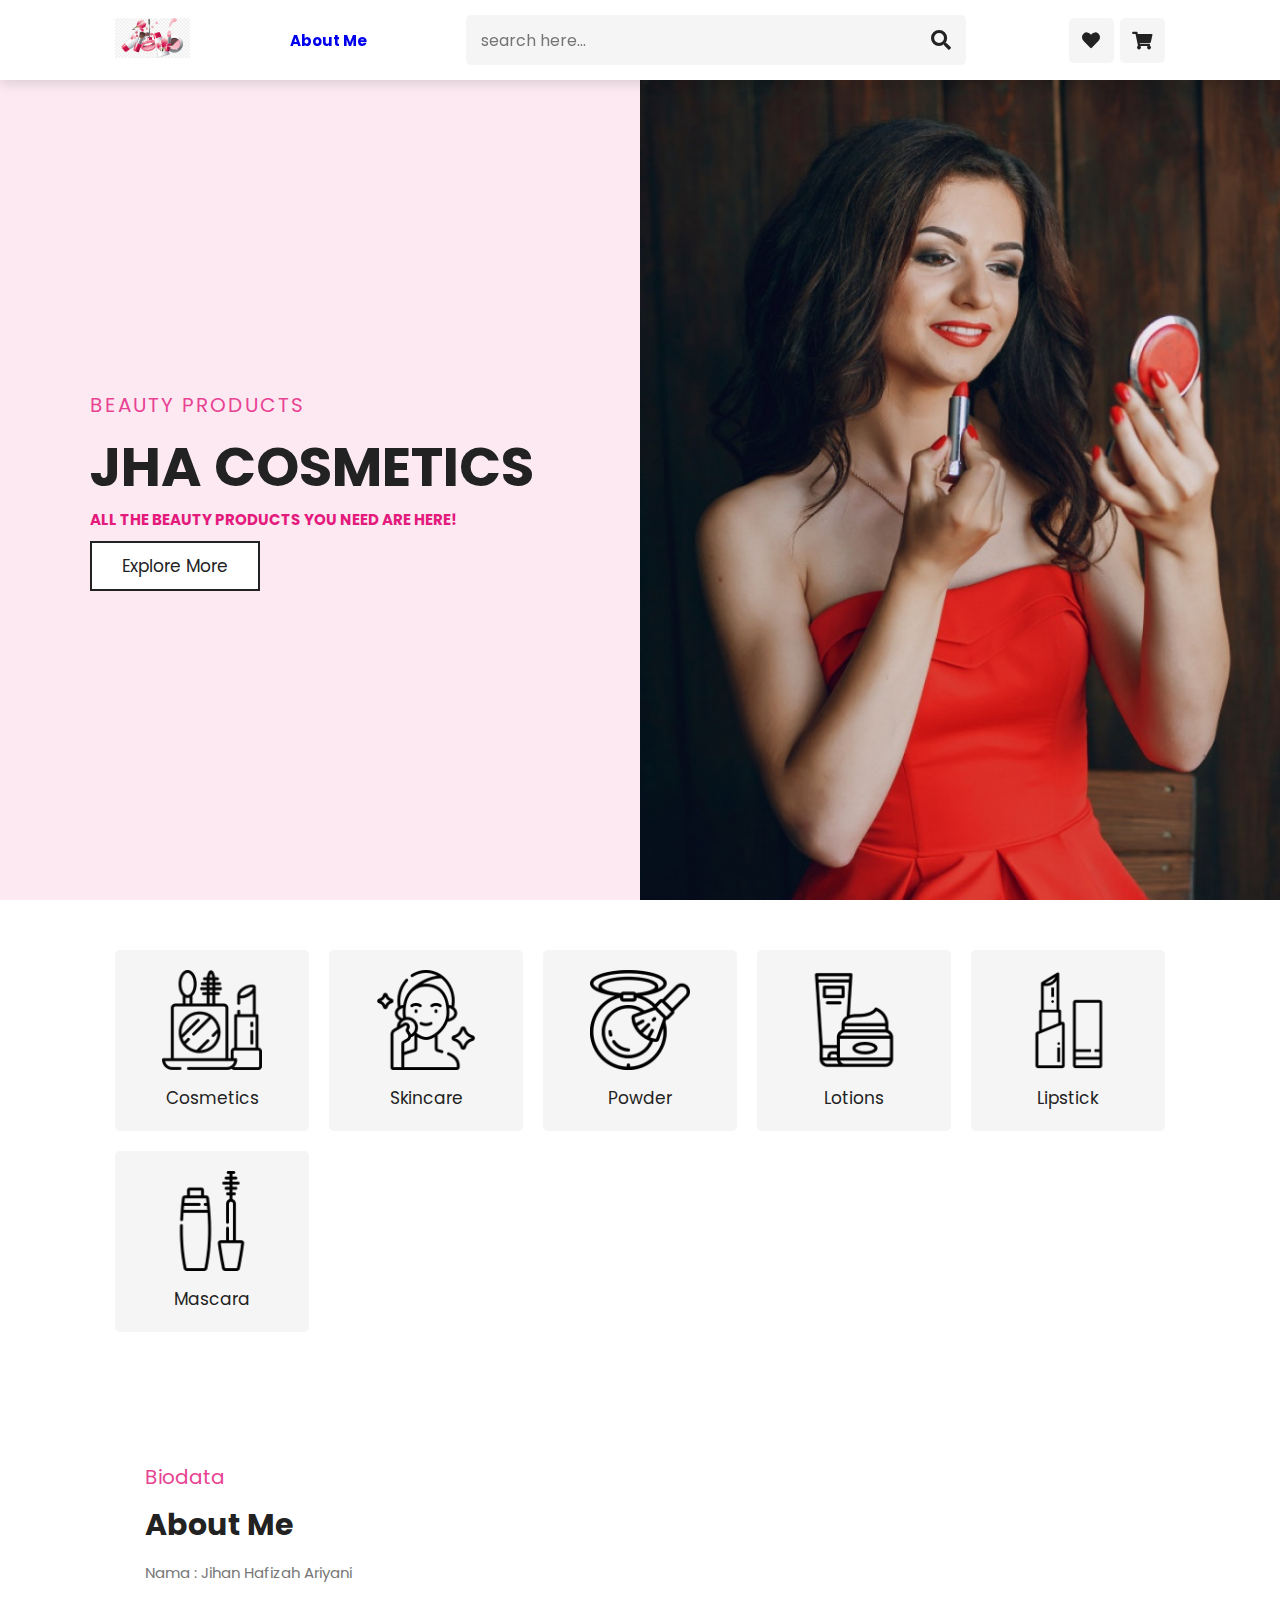
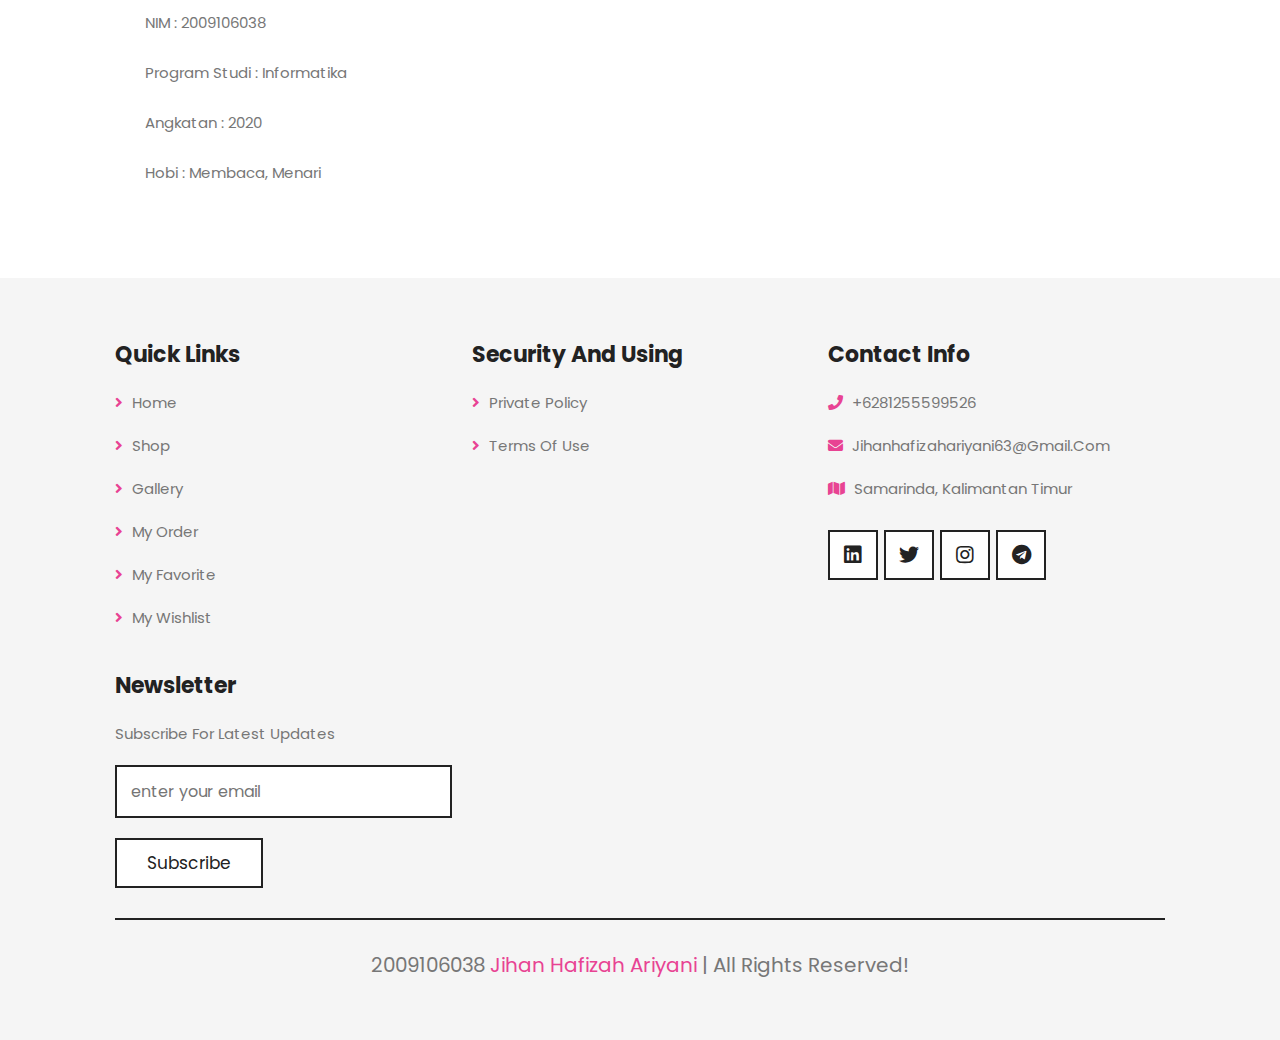
==== posttest3/index.html @ e98749de "posttest3" ====
<!DOCTYPE html>
<html lang="en">
<head>
    <meta charset="UTF-8">
    <meta http-equiv="X-UA-Compatible" content="IE=edge">
    <meta name="viewport" content="width=device-width, initial-scale=1.0">
    <title>BEAUTY COSMETICS WEBSITE</title>
    <link rel="stylesheet" href="https://cdnjs.cloudflare.com/ajax/libs/font-awesome/5.15.4/css/all.min.css">
    <link rel="stylesheet" href="stylesheet/stylesheet.css">
</head>
<body>
<header class="header">
    <a href="#home" class="logo"> <img src="images/logo.png" alt=""> </a>
    <a href="#about"><h2>About Me</h2></a>
    <form action="" class="search-form">
        <input type="search" name="" placeholder="search here..." id="search-box">
        <label for="search-box" class="fas fa-search"></label>
    </form>
    <div class="icons">
        <div id="search-btn" class="fas fa-search"></div>
        <a href="#" class="fas fa-heart"></a>
        <a href="#category" class="fas fa-shopping-cart"></a>
    </div>
</header>
<section class="home" id="home">
    <div class="slide active">
        <div class="content">
            <img src="images/content-img-1.png" alt="">
            <span>Beauty Products</span>
            <h3>JHA cosmetics</h3>
            <h2>All the Beauty Products you need are here!</h2>
            <a href="#" class="btn">explore more</a>
        </div>
        <div class="image">
            <img src="images/home-img-1.png" alt="">
        </div>
    </div>
    <section class="category" id="category">
      <a href="#" class="box">
          <img src="images/category-1.png" alt="">
          <p>cosmetics</p>
      </a>
      <a href="#" class="box">
          <img src="images/category-2.png" alt="">
          <p>Skincare</p>
      </a>
      <a href="#" class="box">
          <img src="images/category-3.png" alt="">
          <p>powder</p>
      </a>
      <a href="#" class="box">
          <img src="images/category-4.png" alt="">
          <p>lotions</p>
      </a>
      <a href="#" class="box">
          <img src="images/category-5.png" alt="">
          <p>lipstick</p>
      </a>
      <a href="#" class="box">
          <img src="images/category-6.png" alt="">
          <p>mascara</p>
      </a>
  </section>
  <section class="about" id="about">
      <div class="content">
          <span>Biodata</span>
          <h3>About Me</h3>
          <p>Nama          : Jihan Hafizah Ariyani</p>
          <p>NIM           : 2009106038</p>
          <p>Program Studi : Informatika</p>
          <p>Angkatan      : 2020</p>
          <p>Hobi          : Membaca, menari</p>
      </div>
  </section>
<section class="footer">
    <div class="box-container">
        <div class="box">
            <h3>quick links</h3>
            <a class="link" href="#home"> <i class="fas fa-angle-right"></i> home</a>
            <a class="link" href="#shop"> <i class="fas fa-angle-right"></i> shop</a>
            <a class="link" href="#gallery"> <i class="fas fa-angle-right"></i> gallery</a>
            <a href="#" class="link"> <i class="fas fa-angle-right"></i> my order </a>
            <a href="#" class="link"> <i class="fas fa-angle-right"></i> my favorite </a>
            <a href="#" class="link"> <i class="fas fa-angle-right"></i> my wishlist </a>
        </div>
        <div class="box">
          <h3>Security and Using</h3>
          <a href="#" class="link"> <i class="fas fa-angle-right"></i> private policy </a>
          <a href="#" class="link"> <i class="fas fa-angle-right"></i> terms of use </a>
      </div>
        <div class="box">
            <h3>contact info</h3>
            <p> <i class="fas fa-phone"></i> +6281255599526 </p>
            <p> <i class="fas fa-envelope"></i> jihanhafizahariyani63@gmail.com </p>
            <p> <i class="fas fa-map"></i> Samarinda, Kalimantan Timur </p>
            <div class="share">
                <a href="#" class="fab fa-linkedin"></a>
                <a href="#" class="fab fa-twitter"></a>
                <a href="#" class="fab fa-instagram"></a>
                <a href="#" class="fab fa-telegram"></a>
            </div>
        </div>
        <div class="box">
            <h3>newsletter</h3>
            <p>subscribe for latest updates</p>
            <form action="">
                <input type="email" name="" placeholder="enter your email" id="" class="email">
                <input type="submit" value="subscribe" class="btn">
            </form>
        </div>
    </div>
    <div class="credit"> 2009106038 <span>Jihan Hafizah Ariyani</span> | all rights reserved! </div>
</section>
<script src="js/javascript.js"></script>
</body>
</html>
---- posttest3/stylesheet/stylesheet.css ----
@import url("https://fonts.googleapis.com/css2?family=Poppins:ital,wght@0,100;0,300;0,400;0,500;0,600;1,100;1,300&display=swap");
* {
  font-family: 'Poppins', sans-serif;
  margin: 0;
  padding: 0;
  -webkit-box-sizing: border-box;
          box-sizing: border-box;
  outline: none;
  border: none;
  text-decoration: none;
  text-transform: capitalize;
  -webkit-transition: all .2s linear;
  transition: all .2s linear;
}

html {
  font-size: 62.5%;
  overflow-x: hidden;
  scroll-behavior: smooth;
  scroll-padding-top: 6rem;
}

html::-webkit-scrollbar {
  width: 1rem;
}

html::-webkit-scrollbar-track {
  background: transparent;
}

html::-webkit-scrollbar-thumb {
  background: #e84393;
}

section {
  padding: 5rem 9%;
}

.btn {
  display: inline-block;
  margin-top: 1rem;
  border: 0.2rem solid #222;
  background: #fff;
  padding: 1rem 3rem;
  font-size: 1.7rem;
  cursor: pointer;
  color: #222;
}

.btn:hover {
  color: #fff;
  background: #e84393;
}

.heading {
  text-align: center;
  margin-bottom: 4rem;
}

.heading h1 {
  font-size: 3.5rem;
  color: #222;
}

.heading p {
  margin: 1rem auto;
  font-size: 1.5rem;
  color: #777;
  max-width: 50rem;
  line-height: 2;
}

@-webkit-keyframes fadeUp {
  0% {
    -webkit-transform: translateY(4rem);
            transform: translateY(4rem);
    opacity: 0;
  }
}

@keyframes fadeUp {
  0% {
    -webkit-transform: translateY(4rem);
            transform: translateY(4rem);
    opacity: 0;
  }
}

.header {
  padding: 1.5rem 9%;
  background: #fff;
  -webkit-box-shadow: 0 0.5rem 1rem rgba(0, 0, 0, 0.1);
          box-shadow: 0 0.5rem 1rem rgba(0, 0, 0, 0.1);
  display: -webkit-box;
  display: -ms-flexbox;
  display: flex;
  -webkit-box-align: center;
      -ms-flex-align: center;
          align-items: center;
  -webkit-box-pack: justify;
      -ms-flex-pack: justify;
          justify-content: space-between;
  position: -webkit-sticky;
  position: sticky;
  top: 0;
  left: 0;
  right: 0;
  z-index: 1000;
}

.header .logo img {
  height: 4rem;
}

.header .search-form {
  height: 5rem;
  width: 50rem;
  border-radius: .5rem;
  background: #f5f5f5;
  display: -webkit-box;
  display: -ms-flexbox;
  display: flex;
  -webkit-box-align: center;
      -ms-flex-align: center;
          align-items: center;
  padding: 0 1.5rem;
}

.header .search-form input {
  width: 100%;
  background: none;
  font-size: 1.6rem;
  color: #777;
  text-transform: none;
}

.header .search-form label {
  font-size: 2rem;
  margin-left: .7rem;
  color: #222;
  cursor: pointer;
}

.header .search-form label:hover {
  color: #e84393;
}

.header .icons a,
.header .icons div {
  height: 4.5rem;
  width: 4.5rem;
  line-height: 4.5rem;
  text-align: center;
  background: #f5f5f5;
  color: #222;
  cursor: pointer;
  font-size: 1.8rem;
  margin-left: .3rem;
  border-radius: .5rem;
}

.header .icons a:hover,
.header .icons div:hover {
  background: #e84393;
  color: #fff;
}

.header #search-btn {
  display: none;
}

.home {
  padding: 0;
}

.home .slide {
  display: none;
  height: calc(100vh - 8rem);
}

.home .slide.active {
  display: -webkit-box;
  display: -ms-flexbox;
  display: flex;
}

.home .slide .content {
  width: 50%;
  padding: 2rem 7%;
  display: -webkit-box;
  display: -ms-flexbox;
  display: flex;
  -webkit-box-orient: vertical;
  -webkit-box-direction: normal;
      -ms-flex-flow: column;
          flex-flow: column;
  -webkit-box-pack: center;
      -ms-flex-pack: center;
          justify-content: center;
  -webkit-box-align: start;
      -ms-flex-align: start;
          align-items: flex-start;
  background: #fce9f2;
  position: relative;
}

.home .slide .content img {
  height: 25rem;
  width: 25rem;
  margin-bottom: 2rem;
  -webkit-animation: fadeUp .2s linear backwards .2s;
          animation: fadeUp .2s linear backwards .2s;
  display: none;
}

.home .slide .content span {
  color: #e84393;
  display: block;
  font-size: 2rem;
  padding-bottom: .5rem;
  letter-spacing: .2rem;
  text-transform: uppercase;
  -webkit-animation: fadeUp .2s linear backwards .4s;
          animation: fadeUp .2s linear backwards .4s;
}

.home .slide .content h3 {
  font-size: 5.5rem;
  text-transform: uppercase;
  color: #222;
  -webkit-animation: fadeUp .2s linear backwards .6s;
          animation: fadeUp .2s linear backwards .6s;
}

.home .slide .content h2 {
  font-size: 1.5rem;
  text-transform: uppercase;
  color: #e41a7c;
  -webkit-animation: fadeUp .2s linear backwards .6s;
          animation: fadeUp .2s linear backwards .6s;
}

.home .slide .content .btn {
  -webkit-animation: fadeUp .2s linear backwards .8s;
          animation: fadeUp .2s linear backwards .8s;
}

.home .slide .content .controls {
  position: absolute;
  bottom: 12%;
  right: -7rem;
}

.home .slide .content .controls div {
  height: 5rem;
  width: 5rem;
  line-height: 5rem;
  text-align: center;
  font-size: 3rem;
  background: #fff;
  color: #222;
  margin: 0 1rem;
  -webkit-box-shadow: 0 0.5rem 1rem rgba(0, 0, 0, 0.1);
          box-shadow: 0 0.5rem 1rem rgba(0, 0, 0, 0.1);
  cursor: pointer;
}

.home .slide .content .controls div:hover {
  background: #e84393;
  color: #fff;
  -webkit-transform: scale(1.1);
          transform: scale(1.1);
}

.home .slide .image {
  width: 50%;
}

.home .slide .image img {
  height: 100%;
  width: 100%;
  -o-object-fit: cover;
     object-fit: cover;
}

.category {
  display: -ms-grid;
  display: grid;
  -ms-grid-columns: (minmax(16rem, 1fr))[auto-fit];
      grid-template-columns: repeat(auto-fit, minmax(16rem, 1fr));
  gap: 2rem;
}

.category .box {
  padding: 2rem;
  border-radius: .5rem;
  background: #f5f5f5;
  text-align: center;
}

.category .box:hover {
  background: #222;
}

.category .box:hover img {
  -webkit-filter: invert(1);
          filter: invert(1);
}

.category .box:hover p {
  color: #fff;
}

.category .box img {
  height: 10rem;
  margin-bottom: 1rem;
}

.category .box p {
  font-size: 1.7rem;
  color: #222;
}

.about {
  background: url(../images/about-bg.jpg) no-repeat;
  background-size: cover;
  background-position: center;
  background-attachment: fixed;
  display: -webkit-box;
  display: -ms-flexbox;
  display: flex;
  -webkit-box-align: center;
      -ms-flex-align: center;
          align-items: center;
}

.about .content {
  width: 55rem;
  background: #fff;
  padding: 3rem;
}

.about .content span {
  color: #e84393;
  font-size: 2rem;
}

.about .content h3 {
  padding-top: 1rem;
  font-size: 3rem;
  color: #222;
}

.about .content p {
  font-size: 1.5rem;
  color: #777;
  line-height: 2;
  padding: 1rem 0;
}

.footer {
  background: #f5f5f5;
}

.footer .box-container {
  display: -ms-grid;
  display: grid;
  -ms-grid-columns: (minmax(25rem, 1fr))[auto-fit];
      grid-template-columns: repeat(auto-fit, minmax(25rem, 1fr));
  gap: 2rem;
}

.footer .box-container .box h3 {
  font-size: 2.2rem;
  color: #222;
  padding: 1rem 0;
}

.footer .box-container .box .link {
  padding: 1rem 0;
  display: block;
  font-size: 1.5rem;
  color: #777;
}

.footer .box-container .box .link i {
  padding-right: .5rem;
  color: #e84393;
}

.footer .box-container .box .link:hover {
  color: #e84393;
}

.footer .box-container .box .link:hover i {
  padding-right: 2rem;
}

.footer .box-container .box p {
  font-size: 1.5rem;
  color: #777;
  padding: 1rem 0;
}

.footer .box-container .box p i {
  padding-right: .5rem;
  color: #e84393;
}

.footer .box-container .box .share {
  margin-top: 2rem;
}

.footer .box-container .box .share a {
  height: 5rem;
  width: 5rem;
  background: #fff;
  border: 0.2rem solid #222;
  font-size: 2rem;
  line-height: 4.5rem;
  color: #222;
  text-align: center;
  margin-right: .3rem;
}

.footer .box-container .box .share a:hover {
  background: #e84393;
  color: #fff;
}

.footer .box-container .box form .email {
  width: 100%;
  border: 0.2rem solid #222;
  padding: 1.2rem 1.4rem;
  font-size: 1.6rem;
  color: #777;
  text-transform: none;
  margin: 1rem 0;
}

.footer .credit {
  text-align: center;
  font-size: 2rem;
  margin-top: 3rem;
  padding: 1rem;
  border-top: 0.2rem solid #222;
  padding-top: 3rem;
  color: #777;
}

.footer .credit span {
  color: #e84393;
}
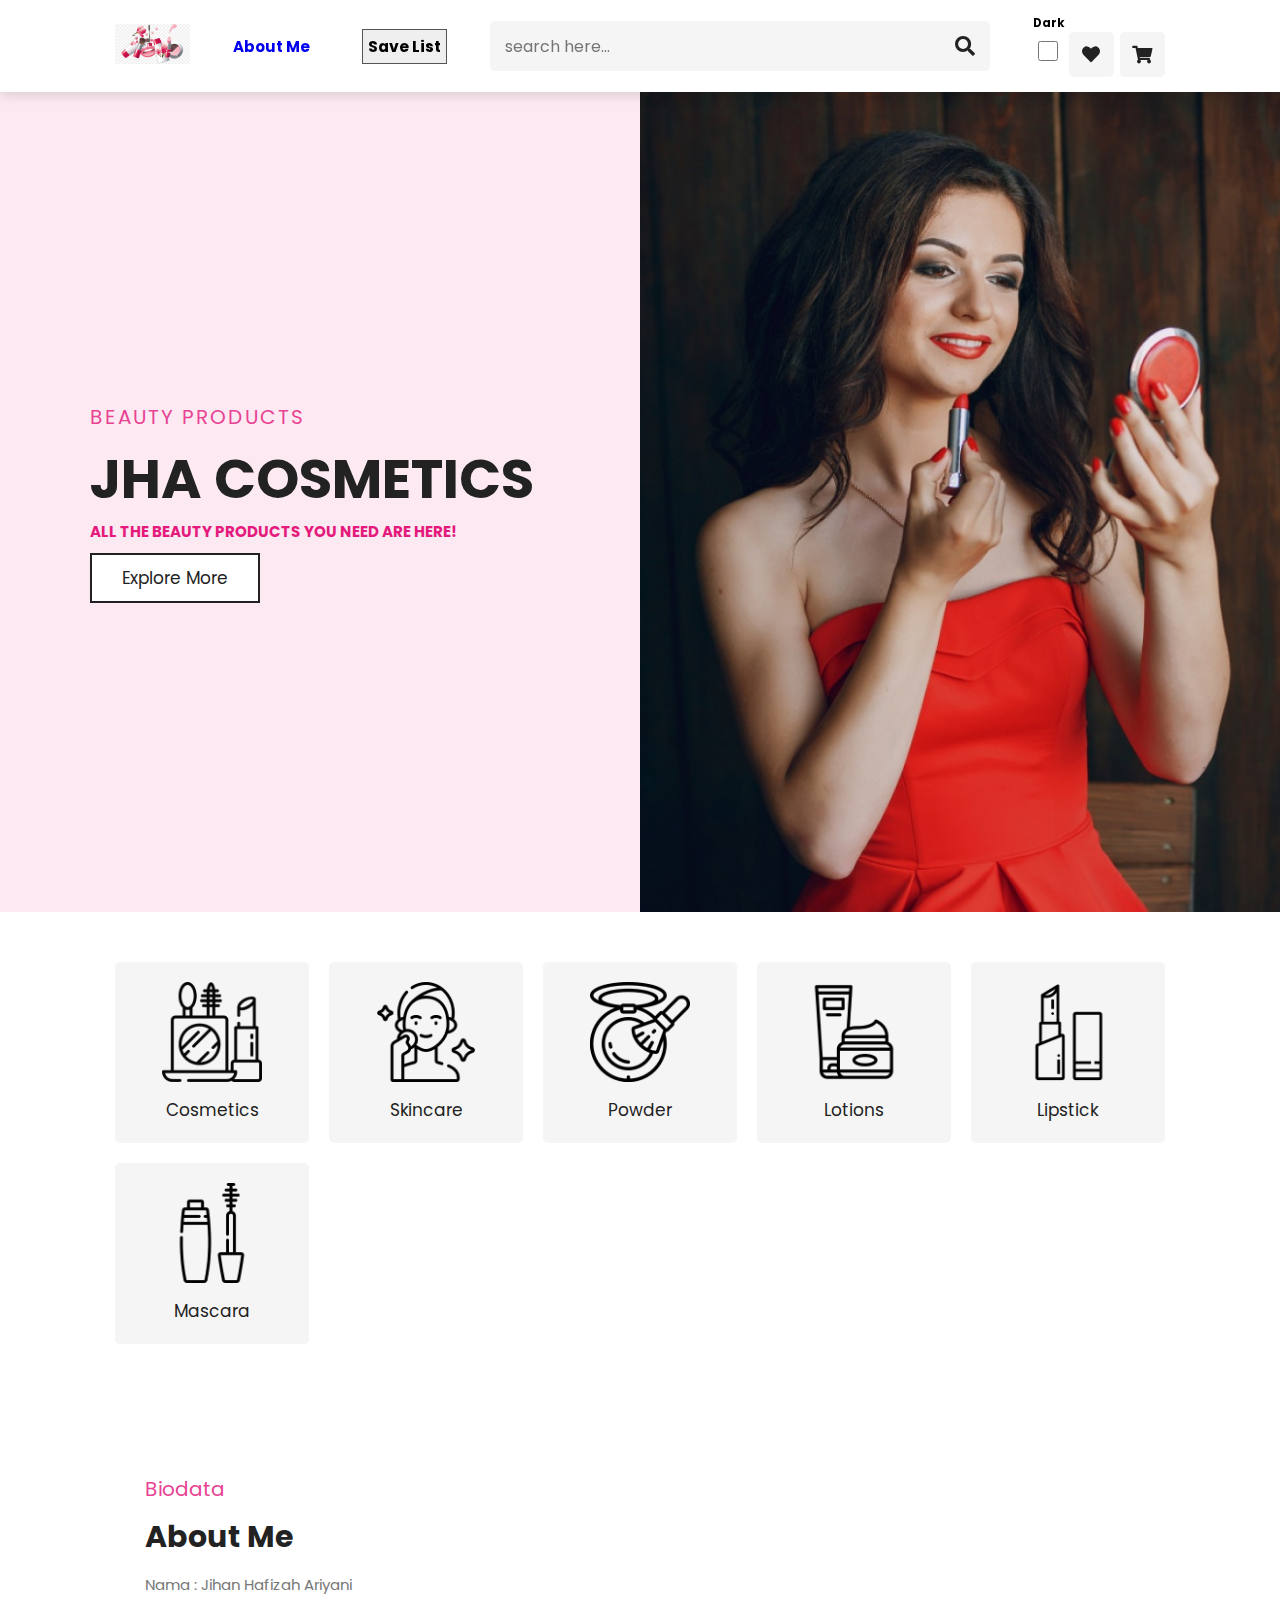
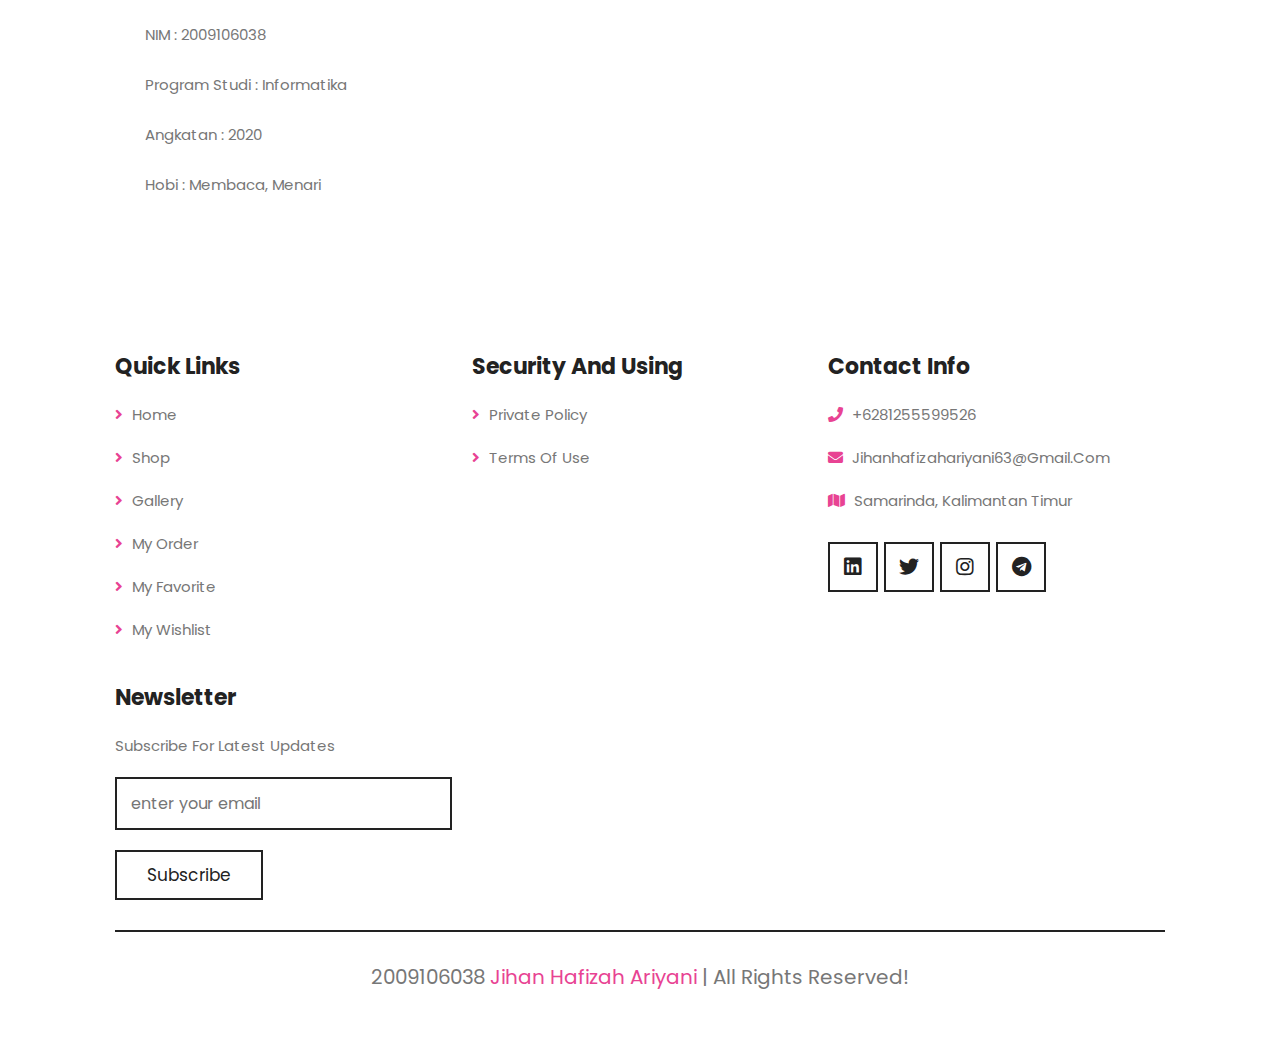
==== commit ce8f7ab2: "posttest3" ====
--- a/posttest3/index.html
+++ b/posttest3/index.html
@@ -12,11 +12,15 @@
 <header class="header">
     <a href="#home" class="logo"> <img src="images/logo.png" alt=""> </a>
     <a href="#about"><h2>About Me</h2></a>
+    <button id="btn-double"><h3>Save List</h3></button>
     <form action="" class="search-form">
         <input type="search" name="" placeholder="search here..." id="search-box">
         <label for="search-box" class="fas fa-search"></label>
     </form>
     <div class="icons">
+        <h3>Dark</h3>
+        <input type="checkbox" id="darkToggle" class="darkToggle">
+        <label for="darkToggle">
         <div id="search-btn" class="fas fa-search"></div>
         <a href="#" class="fas fa-heart"></a>
         <a href="#category" class="fas fa-shopping-cart"></a>
@@ -111,6 +115,7 @@
     </div>
     <div class="credit"> 2009106038 <span>Jihan Hafizah Ariyani</span> | all rights reserved! </div>
 </section>
+<script>alert("Welcome to JHA Cosmetics!")</script>
 <script src="js/javascript.js"></script>
 </body>
 </html>--- a/posttest3/stylesheet/stylesheet.css
+++ b/posttest3/stylesheet/stylesheet.css
@@ -32,6 +32,35 @@
   background: #e84393;
 }
 
+button{
+  cursor: pointer;
+  border: 1px solid #555;
+  text-align: center;
+  padding: 5px;
+  margin-left: 8px;
+}
+
+code {
+  color: firebrick;
+}
+
+.darkToggle {
+  width: 30px;
+  height: 20px;
+  background: white;
+  border-radius: 3px;
+  border: 2px solid #555;
+}
+
+.darkToggle:checked {
+  background: #333;
+}
+
+.dark {
+  color: white;
+  background: #444;
+}
+
 section {
   padding: 5rem 9%;
 }
@@ -88,7 +117,6 @@
 
 .header {
   padding: 1.5rem 9%;
-  background: #fff;
   -webkit-box-shadow: 0 0.5rem 1rem rgba(0, 0, 0, 0.1);
           box-shadow: 0 0.5rem 1rem rgba(0, 0, 0, 0.1);
   display: -webkit-box;
@@ -358,10 +386,6 @@
   padding: 1rem 0;
 }
 
-.footer {
-  background: #f5f5f5;
-}
-
 .footer .box-container {
   display: -ms-grid;
   display: grid;
